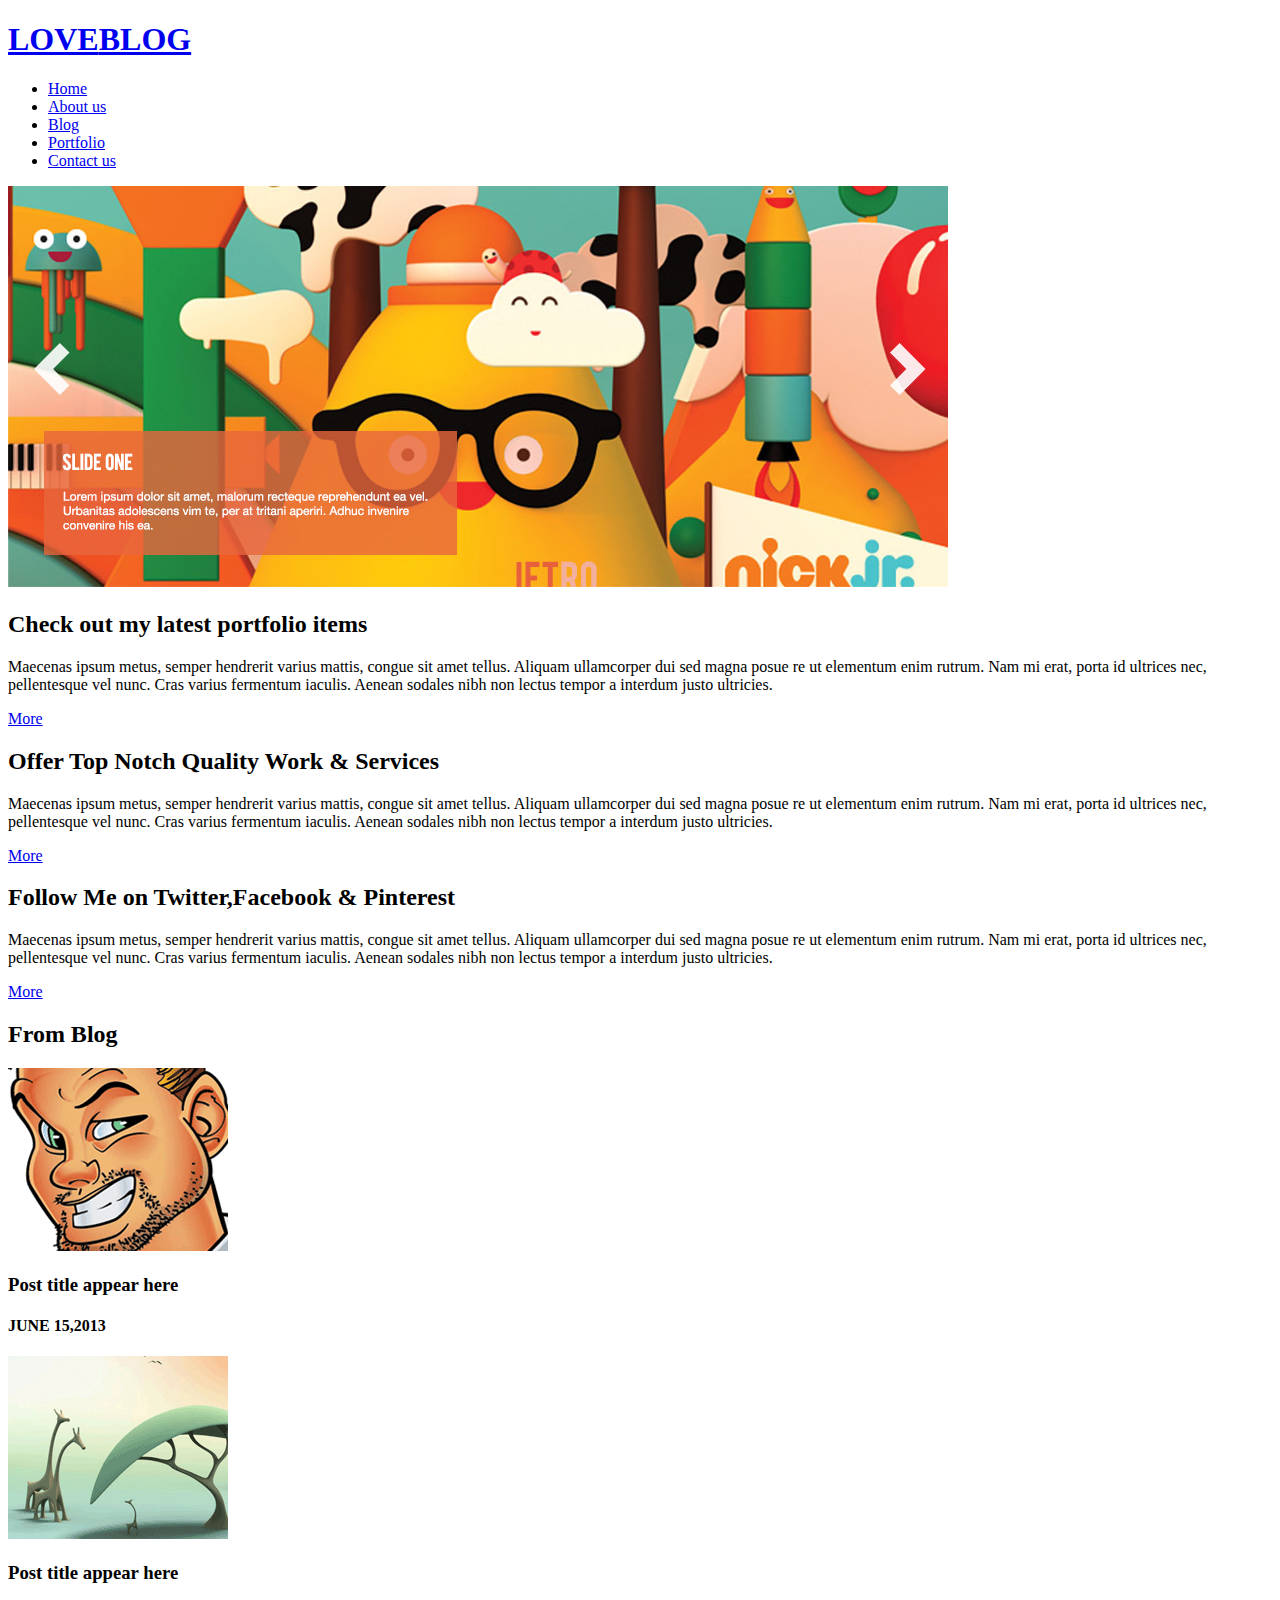
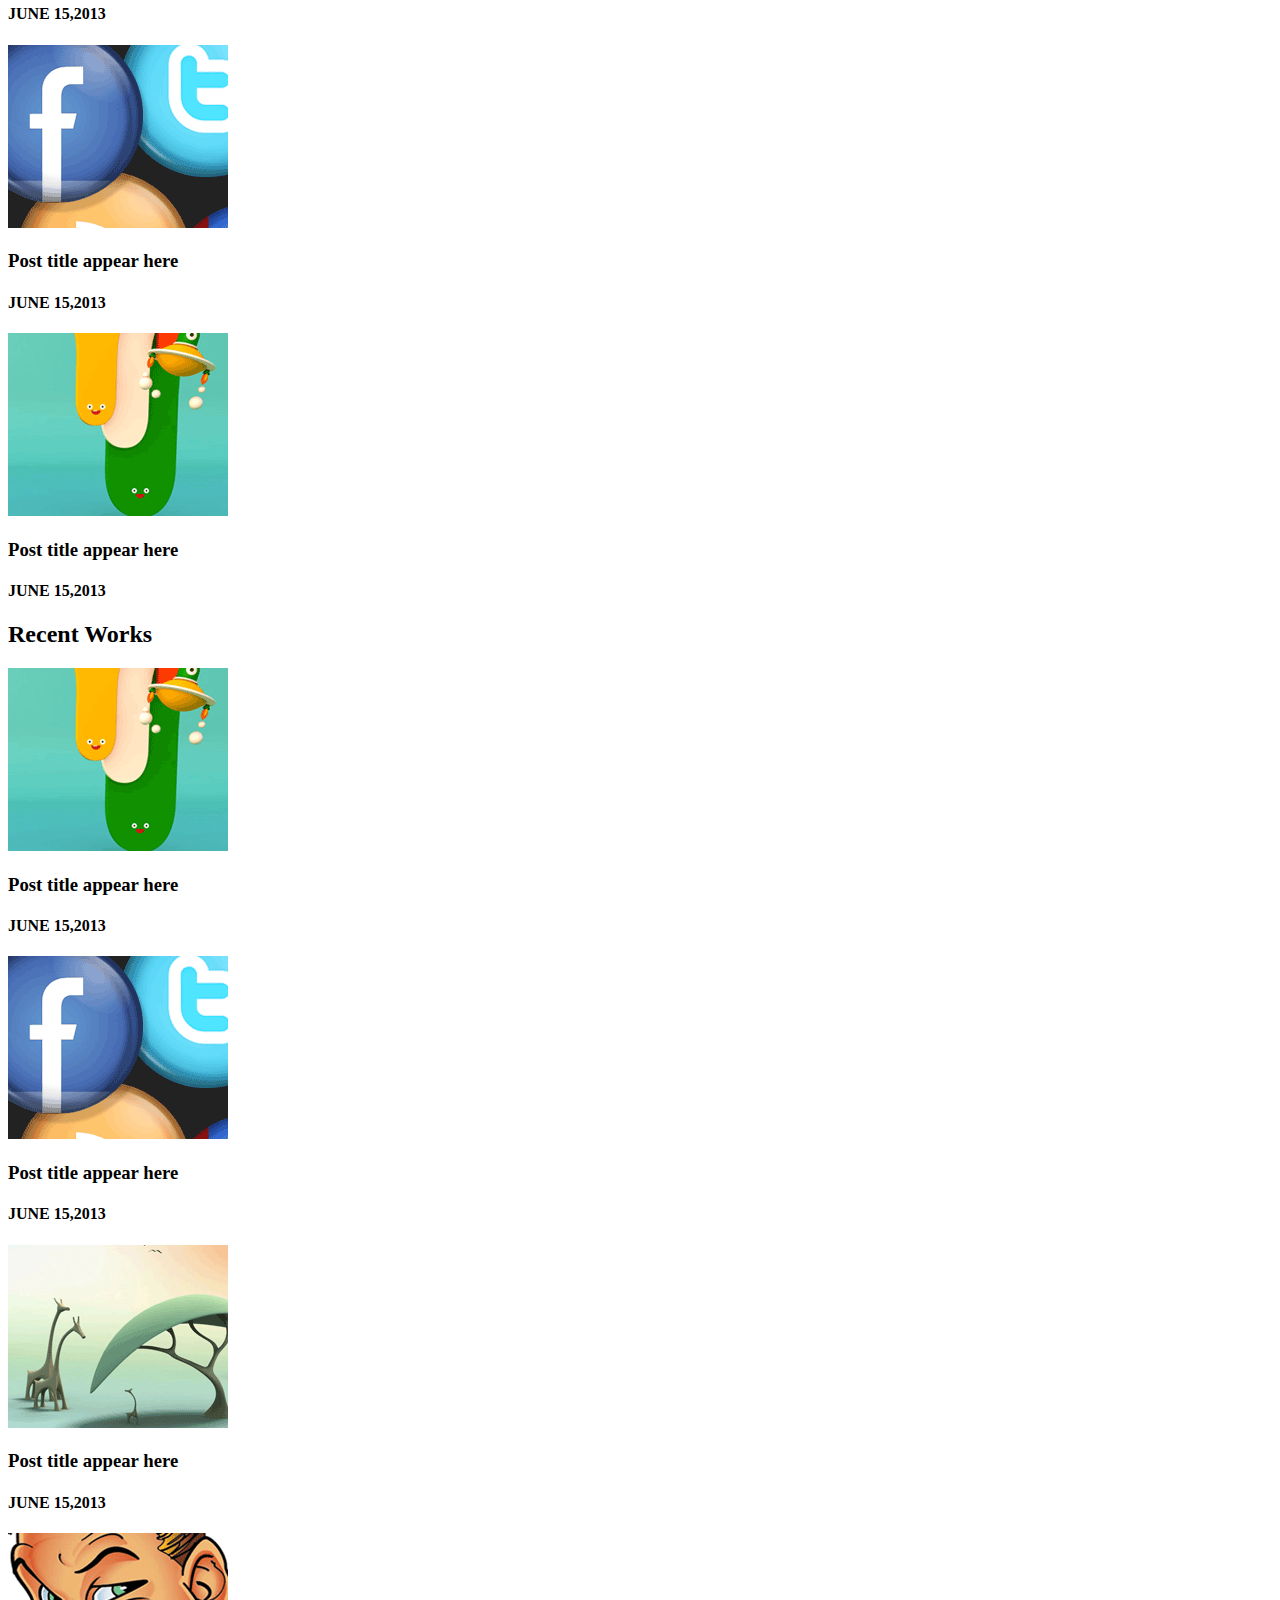
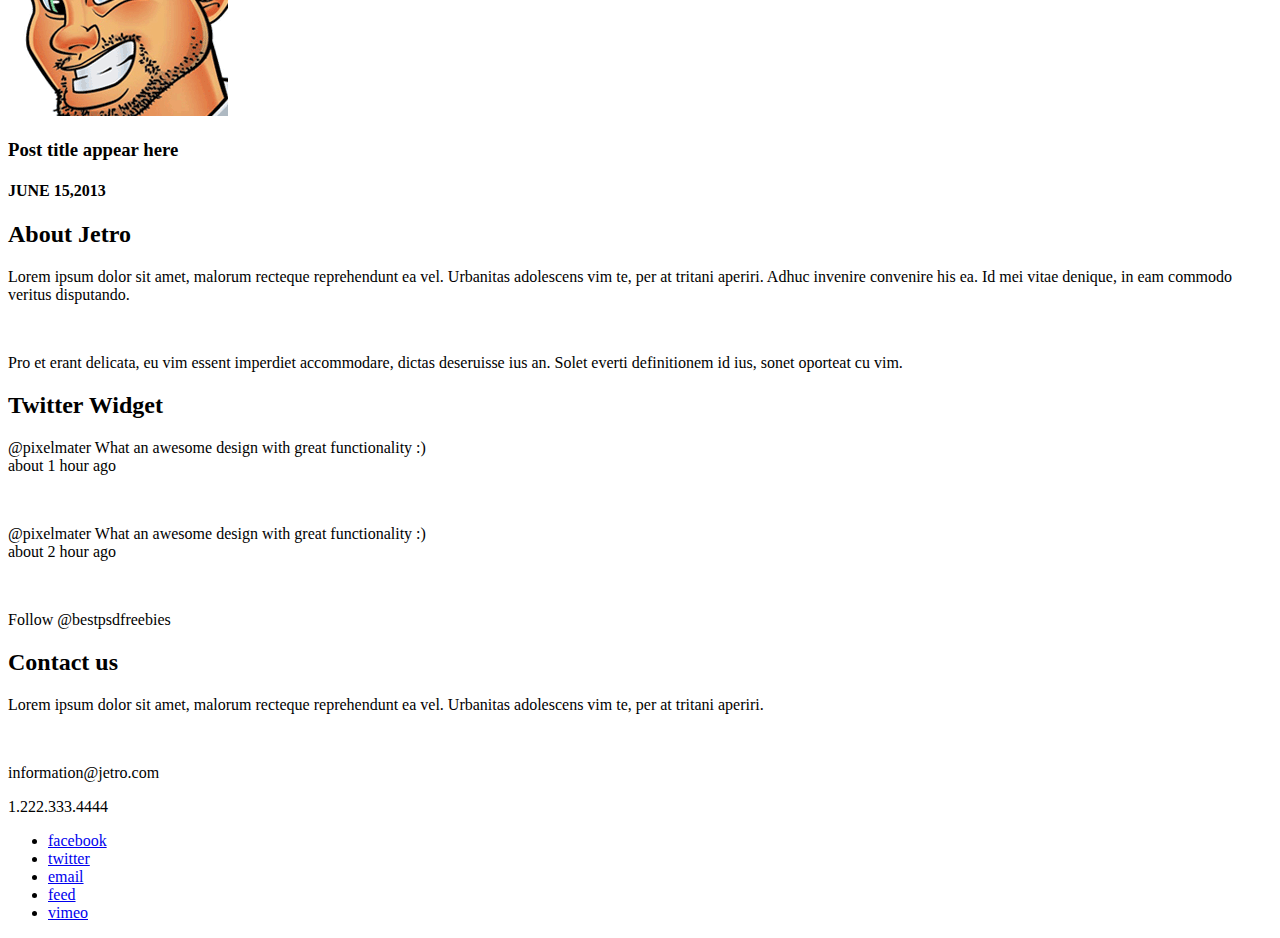
==== index.html @ 11b6a78b "archivos iniciales" ====
<!DOCTYPE html>
<html lang="en">
<head>
	<title>Welcome to my site</title>
	<meta http-equiv="Content-Type" content="text/html; charset=utf-8" />
	<meta name="viewport" content="width=device-width, initial-scale=1.0">
	
	<link href="css/style.css" rel="stylesheet" media="screen">
    <link href='http://fonts.googleapis.com/css?family=Open+Sans+Condensed:300|Playfair+Display:400italic' rel='stylesheet' type='text/css' />
</head>

<body>	
		<header class="header_area">
			<div class="fix header">
				<div class="logo fix floatleft">
					<a href="#"><h1>LOVE<span>BLOG</span></h1></a>
				</div>
				<div class="mainmenu floatright">
					<ul id="nav">
						<li><a href="index.html" class="active">Home</a></li>
						<li><a href="single.html">About us</a></li>
						<li><a href="blog.html">Blog</a></li>
						<li><a href="portfolio.html">Portfolio</a></li>
						<li><a href="contact.html">Contact us</a></li>
					</ul>
				</div>
			</div>
		</header>
		<header class="header_bottom_area"></header>
		<div class="main_content_area fix">
		<div class="fix content_area structure">
			<div class="fix slider_area">
                <div id="ei-slider" class="ei-slider">
                    <div class="ei-slider-large">
						<img src="images/slider.jpg" alt="image06"/>
                    </div>
                </div>
			
			
			
			</div>
			<div class="fix service_area">
				<div class="fix single_service_container">
					<div class="fix single_service portfolio floatleft">
						<h2>Check out my latest portfolio items</h2>
						<p>Maecenas ipsum metus, semper hendrerit varius mattis, congue sit amet tellus. Aliquam ullamcorper dui sed magna posue re ut elementum enim rutrum. Nam mi erat, porta id ultrices nec, pellentesque vel nunc. Cras varius fermentum iaculis. Aenean sodales nibh non lectus tempor a interdum justo ultricies.</p>
						<a href="#">More</a>
					</div>
					<div class="fix single_service offer floatleft">
						<h2>Offer Top Notch Quality Work & Services</h2>
						<p>Maecenas ipsum metus, semper hendrerit varius mattis, congue sit amet tellus. Aliquam ullamcorper dui sed magna posue re ut elementum enim rutrum. Nam mi erat, porta id ultrices nec, pellentesque vel nunc. Cras varius fermentum iaculis. Aenean sodales nibh non lectus tempor a interdum justo ultricies.</p>
						<a href="#">More</a>
					</div>
					<div class="fix single_service follow floatleft">
						<h2>Follow  Me  on  Twitter,Facebook  &  Pinterest</h2>
						<p>Maecenas ipsum metus, semper hendrerit varius mattis, congue sit amet tellus. Aliquam ullamcorper dui sed magna posue re ut elementum enim rutrum. Nam mi erat, porta id ultrices nec, pellentesque vel nunc. Cras varius fermentum iaculis. Aenean sodales nibh non lectus tempor a interdum justo ultricies.</p>
						<a href="#">More</a>
					</div>
				</div>
			</div>
			<div class="fix from_blog">
				<h2><span>From Blog</span></h2>
				<div class="fix single_blogpost_container">
					<div class="fix single_blog_post floatleft">
						<img src="images/recent1.png" alt=""/>
						<div class="blog_post_meta">
							<h3>Post title appear here</h3>
							<h4>JUNE 15,2013</h4>
						</div>
					</div>
					<div class="fix single_blog_post floatleft">
						<img src="images/recent2.png" alt=""/>
						<div class="blog_post_meta">
							<h3>Post title appear here</h3>
							<h4>JUNE 15,2013</h4>
						</div>
					</div>
					<div class="fix single_blog_post floatleft">
						<img src="images/recent3.png" alt=""/>
						<div class="blog_post_meta">
							<h3>Post title appear here</h3>
							<h4>JUNE 15,2013</h4>
						</div>
					</div>
					<div class="fix single_blog_post floatleft">
						<img src="images/recent4.png" alt=""/>
						<div class="blog_post_meta">
							<h3>Post title appear here</h3>
							<h4>JUNE 15,2013</h4>
						</div>
					</div>
				</div>
			</div>
			<div class="fix from_works">
				<h2><span>Recent Works</span></h2>
				<div class="fix single_work_container">
					<div class="fix single_work floatleft">
						<img src="images/recent4.png" alt=""/>
						<div class="blog_post_meta">
							<h3>Post title appear here</h3>
							<h4>JUNE 15,2013</h4>
						</div>
					</div>
					<div class="fix single_work floatleft">
						<img src="images/recent3.png" alt=""/>
						<div class="blog_post_meta">
							<h3>Post title appear here</h3>
							<h4>JUNE 15,2013</h4>
						</div>
					</div>
					<div class="fix single_work floatleft">
						<img src="images/recent2.png" alt=""/>
						<div class="blog_post_meta">
							<h3>Post title appear here</h3>
							<h4>JUNE 15,2013</h4>
						</div>
					</div>
					<div class="fix single_work floatleft">
						<img src="images/recent1.png" alt=""/>
						<div class="blog_post_meta">
							<h3>Post title appear here</h3>
							<h4>JUNE 15,2013</h4>
						</div>
					</div>
				</div>
			</div>
		</div>
		</div>
		<div class="fix footer_area">
			<div class="fix footer">
				<div class="fix single_footer_container">
					<div class="fix single_footer floatleft">
						<h2>About Jetro</h2>
						<p>Lorem ipsum dolor sit amet, malorum recteque reprehendunt ea vel. Urbanitas adolescens vim te, per at tritani aperiri. Adhuc invenire convenire his ea. Id mei vitae denique, in eam commodo veritus disputando. </p>
						<br/>
						<p>Pro et erant delicata, eu vim essent imperdiet accommodare, dictas deseruisse ius an. Solet everti definitionem id ius, sonet oporteat cu vim.</p>
					</div>
					<div class="fix single_footer floatleft">
						<h2>Twitter Widget</h2>
						<p>@pixelmater What an awesome design with great functionality :)<br/>about 1 hour ago</p><br/>
						<p>@pixelmater What an awesome design with great functionality :)<br/>about 2 hour ago</p><br/>
						<p>Follow @bestpsdfreebies</p>
					</div>
					<div class="fix single_footer floatleft">
						<h2>Contact us</h2>
						<p>Lorem ipsum dolor sit amet, malorum recteque reprehendunt ea vel. Urbanitas adolescens vim te, per at tritani aperiri.</p>
						<br/>
						<p>information@jetro.com</p>
						<p>1.222.333.4444</p>
						<div class="fix social_area">
							<ul>
								<li><a href="#" class="facebook">facebook</a></li>
								<li><a href="#" class="twitter">twitter</a></li>
								<li><a href="#" class="email">email</a></li>
								<li><a href="#" class="feed">feed</a></li>
								<li><a href="#" class="vimeo">vimeo</a></li>
							</ul>
						</div>
					</div>
				</div>
			</div>
		</div>
	
		<script src="js/jquery-min.js"></script>						
</body>
</html>
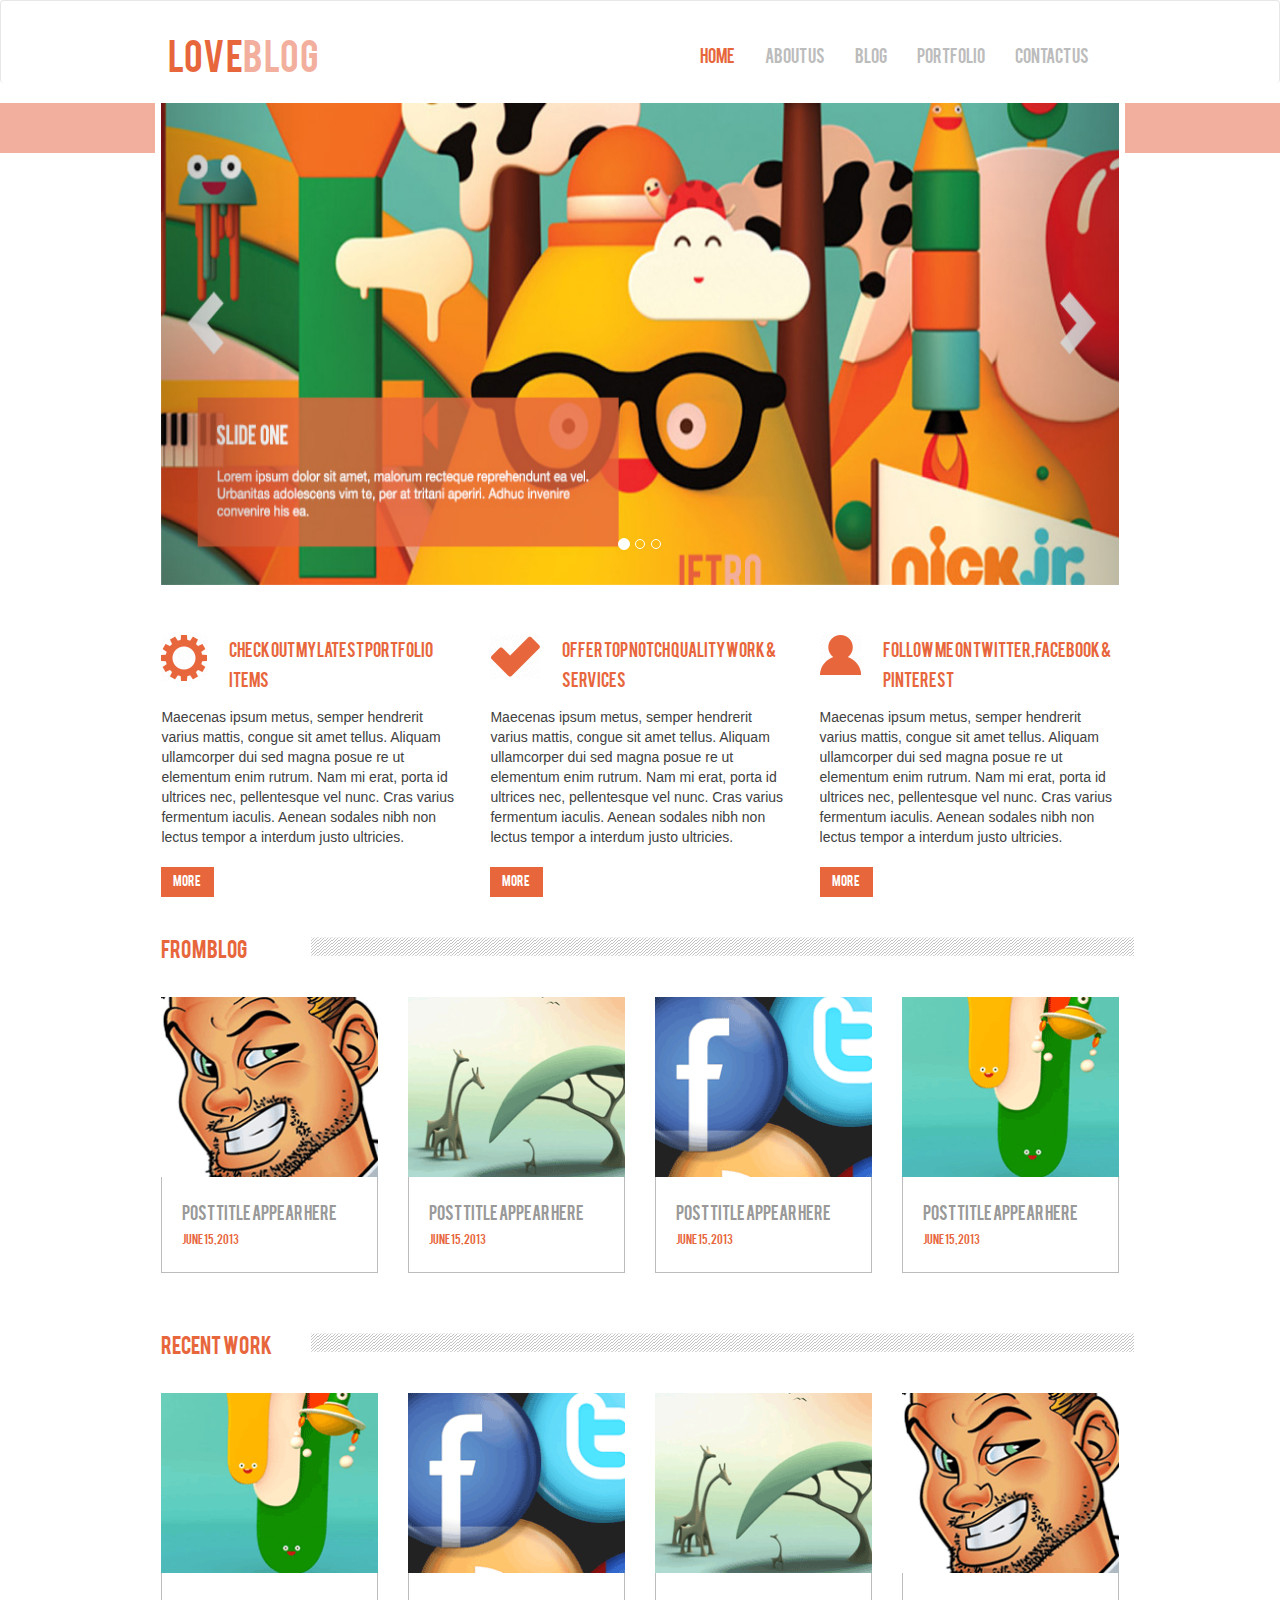
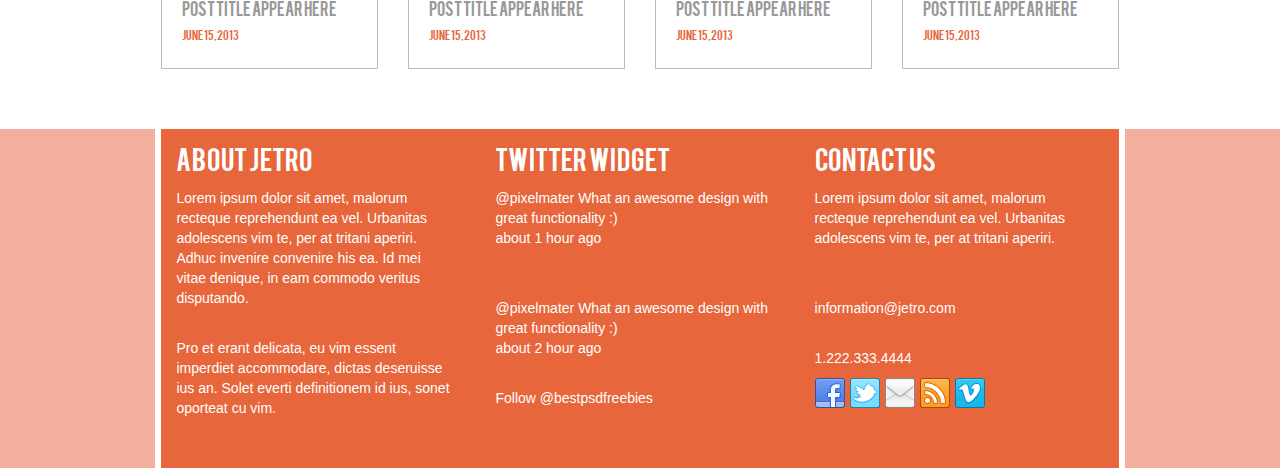
==== commit 5292a6a8: "home finish" ====
--- a/index.html
+++ b/index.html
@@ -4,163 +4,290 @@
 	<title>Welcome to my site</title>
 	<meta http-equiv="Content-Type" content="text/html; charset=utf-8" />
 	<meta name="viewport" content="width=device-width, initial-scale=1.0">
-	
-	<link href="css/style.css" rel="stylesheet" media="screen">
-    <link href='http://fonts.googleapis.com/css?family=Open+Sans+Condensed:300|Playfair+Display:400italic' rel='stylesheet' type='text/css' />
+	<link rel="stylesheet" href="css/bootstrap.min.css">
+	<link rel="stylesheet" href="https://maxcdn.bootstrapcdn.com/bootstrap/3.3.6/css/bootstrap.min.css" integrity="sha384-1q8mTJOASx8j1Au+a5WDVnPi2lkFfwwEAa8hDDdjZlpLegxhjVME1fgjWPGmkzs7" crossorigin="anonymous">	
+	<link href="css/main.css" rel="stylesheet" media="screen">
+	<link href='http://fonts.googleapis.com/css?family=Open+Sans+Condensed:300|Playfair+Display:400italic' rel='stylesheet' type='text/css' />
+
 </head>
 
 <body>	
-		<header class="header_area">
-			<div class="fix header">
-				<div class="logo fix floatleft">
-					<a href="#"><h1>LOVE<span>BLOG</span></h1></a>
-				</div>
-				<div class="mainmenu floatright">
-					<ul id="nav">
-						<li><a href="index.html" class="active">Home</a></li>
-						<li><a href="single.html">About us</a></li>
-						<li><a href="blog.html">Blog</a></li>
-						<li><a href="portfolio.html">Portfolio</a></li>
-						<li><a href="contact.html">Contact us</a></li>
+	<header>
+		<nav class="navbar navbar-default" role="navigation">
+			<!-- El logotipo y el icono que despliega el menú se agrupan para mostrarlos mejor en los dispositivos móviles -->
+			<div class="container">
+				<div class="navbar-header">
+
+					<button type="button" class="navbar-toggle" data-toggle="collapse" data-target=".navbar-ex1-collapse">
+						<span class="sr-only">Desplegar navegación</span>
+						<span class="icon-bar"></span>
+						<span class="icon-bar"></span>
+						<span class="icon-bar"></span>
+					</button>
+					<div>	
+						<a class="navbar-brand" href="index.html">LOVE<span>BLOG</span></a>
+					</div>
+				</div>
+				<!-- Agrupar los enlaces de navegación, los formularios y cualquier otro elemento que se pueda ocultar al minimizar la barra -->
+				<div class="collapse navbar-collapse navbar-ex1-collapse">
+					<ul class="nav navbar-nav navbar-right">
+						<li class="active"><a href="index.html">Home</a></li>
+						<li class="dropdown"><a href="aboutus.html">About us</a></li>
+						<li class="dropdown"><a href="blog.html">Blog</a></li>
+						<li class="dropdown"><a href="portafolio.html">Portfolio</a></li>
+						<li class="dropdown"><a href="contactus.html">Contact us</a></li>
 					</ul>
 				</div>
 			</div>
-		</header>
-		<header class="header_bottom_area"></header>
-		<div class="main_content_area fix">
-		<div class="fix content_area structure">
-			<div class="fix slider_area">
-                <div id="ei-slider" class="ei-slider">
-                    <div class="ei-slider-large">
-						<img src="images/slider.jpg" alt="image06"/>
-                    </div>
-                </div>
-			
-			
-			
-			</div>
-			<div class="fix service_area">
-				<div class="fix single_service_container">
-					<div class="fix single_service portfolio floatleft">
-						<h2>Check out my latest portfolio items</h2>
-						<p>Maecenas ipsum metus, semper hendrerit varius mattis, congue sit amet tellus. Aliquam ullamcorper dui sed magna posue re ut elementum enim rutrum. Nam mi erat, porta id ultrices nec, pellentesque vel nunc. Cras varius fermentum iaculis. Aenean sodales nibh non lectus tempor a interdum justo ultricies.</p>
-						<a href="#">More</a>
-					</div>
-					<div class="fix single_service offer floatleft">
-						<h2>Offer Top Notch Quality Work & Services</h2>
-						<p>Maecenas ipsum metus, semper hendrerit varius mattis, congue sit amet tellus. Aliquam ullamcorper dui sed magna posue re ut elementum enim rutrum. Nam mi erat, porta id ultrices nec, pellentesque vel nunc. Cras varius fermentum iaculis. Aenean sodales nibh non lectus tempor a interdum justo ultricies.</p>
-						<a href="#">More</a>
-					</div>
-					<div class="fix single_service follow floatleft">
-						<h2>Follow  Me  on  Twitter,Facebook  &  Pinterest</h2>
-						<p>Maecenas ipsum metus, semper hendrerit varius mattis, congue sit amet tellus. Aliquam ullamcorper dui sed magna posue re ut elementum enim rutrum. Nam mi erat, porta id ultrices nec, pellentesque vel nunc. Cras varius fermentum iaculis. Aenean sodales nibh non lectus tempor a interdum justo ultricies.</p>
-						<a href="#">More</a>
-					</div>
-				</div>
-			</div>
-			<div class="fix from_blog">
-				<h2><span>From Blog</span></h2>
-				<div class="fix single_blogpost_container">
-					<div class="fix single_blog_post floatleft">
-						<img src="images/recent1.png" alt=""/>
-						<div class="blog_post_meta">
-							<h3>Post title appear here</h3>
-							<h4>JUNE 15,2013</h4>
-						</div>
-					</div>
-					<div class="fix single_blog_post floatleft">
-						<img src="images/recent2.png" alt=""/>
-						<div class="blog_post_meta">
-							<h3>Post title appear here</h3>
-							<h4>JUNE 15,2013</h4>
-						</div>
-					</div>
-					<div class="fix single_blog_post floatleft">
-						<img src="images/recent3.png" alt=""/>
-						<div class="blog_post_meta">
-							<h3>Post title appear here</h3>
-							<h4>JUNE 15,2013</h4>
-						</div>
-					</div>
-					<div class="fix single_blog_post floatleft">
-						<img src="images/recent4.png" alt=""/>
-						<div class="blog_post_meta">
-							<h3>Post title appear here</h3>
-							<h4>JUNE 15,2013</h4>
-						</div>
-					</div>
-				</div>
-			</div>
-			<div class="fix from_works">
-				<h2><span>Recent Works</span></h2>
-				<div class="fix single_work_container">
-					<div class="fix single_work floatleft">
-						<img src="images/recent4.png" alt=""/>
-						<div class="blog_post_meta">
-							<h3>Post title appear here</h3>
-							<h4>JUNE 15,2013</h4>
-						</div>
-					</div>
-					<div class="fix single_work floatleft">
-						<img src="images/recent3.png" alt=""/>
-						<div class="blog_post_meta">
-							<h3>Post title appear here</h3>
-							<h4>JUNE 15,2013</h4>
-						</div>
-					</div>
-					<div class="fix single_work floatleft">
-						<img src="images/recent2.png" alt=""/>
-						<div class="blog_post_meta">
-							<h3>Post title appear here</h3>
-							<h4>JUNE 15,2013</h4>
-						</div>
-					</div>
-					<div class="fix single_work floatleft">
-						<img src="images/recent1.png" alt=""/>
-						<div class="blog_post_meta">
-							<h3>Post title appear here</h3>
-							<h4>JUNE 15,2013</h4>
-						</div>
-					</div>
-				</div>
+		</nav>
+	</header>
+	<section class="box-orangelight">	
+	</section>	
+	<section class="encima">	
+		<div class="container">
+			<div id="myCarousel" class="carousel slide" data-ride="carousel">
+				<!-- Indicators -->
+				<ol class="carousel-indicators hidden-xs">
+					<li data-target="#myCarousel" data-slide-to="0" class="active"></li>
+					<li data-target="#myCarousel" data-slide-to="1"></li>
+					<li data-target="#myCarousel" data-slide-to="2"></li>
+				</ol>
+
+				<!-- Wrapper for slides -->
+				<div class="carousel-inner" role="listbox hidden-xs">
+					<div class="item active ">
+						<img class="img-responsive" src="images/slider.jpg" alt=""/>
+						<div class="carousel-caption hidden-xs">
+						</div>
+					</div>
+					<div class="item">
+						<img src="images/large/1.jpg" alt=""/>
+						<div class="carousel-caption hidden-xs">
+						</div>
+					</div>
+					<div class="item ">
+						<img src="images/large/2.jpg" alt=""/>
+						<div class="carousel-caption hidden-xs">
+						</div>
+					</div>
+					<div class="item ">
+						<img src="images/large/3.jpg" alt=""/>
+						<div class="carousel-caption hidden-xs">
+						</div>
+					</div>
+					<div class="item ">
+						<img src="images/large/4.jpg" alt=""/>
+						<div class="carousel-caption hidden-xs">
+						</div>
+					</div>
+					<div class="item ">
+						<img src="images/large/5.jpg" alt=""/>
+						<div class="carousel-caption hidden-xs">
+						</div>
+					</div>
+					<div class="item ">
+						<img src="images/large/6.jpg" alt=""/>
+						<div class="carousel-caption hidden-xs">
+						</div>
+					</div>
+					<div class="item ">
+						<img src="images/large/7.jpg" alt=""/>
+						<div class="carousel-caption hidden-xs">
+						</div>
+					</div>
+				</div>
+				<!-- Left and right controls -->
+				<a class="hidden-xs left carousel-control" href="#myCarousel" role="button" data-slide="prev">
+					<span class="glyphicon glyphicon-chevron-left" aria-hidden="true"></span>
+					<span class="sr-only">Previous</span>
+				</a>
+				<a class="hidden-xs right carousel-control" href="#myCarousel" role="button" data-slide="next">
+					<span class="glyphicon glyphicon-chevron-right" aria-hidden="true"></span>
+					<span class="sr-only">Next</span>
+				</a>
 			</div>
 		</div>
+	</section>
+	<section id="services">	
+		<div class="container">
+			<div class="row">
+				<div class="col-md-4">
+					<div class="media">
+						<div class="media-left">
+							<a href="#">
+								<img class="media-object" src="images/portfolio.png" alt="tools">
+							</a>
+						</div>
+						<div class="media-body">
+							<h5>Check out my latest portfolio items</h5>
+						</div>
+					</div>
+					<p>Maecenas ipsum metus, semper hendrerit varius mattis, congue sit amet tellus. Aliquam ullamcorper dui sed magna posue re ut elementum enim rutrum. Nam mi erat, porta id ultrices nec, pellentesque vel nunc. Cras varius fermentum iaculis. Aenean sodales nibh non lectus tempor a interdum justo ultricies.</p>
+					<a class="btn-more" href="#">More</a>	
+				</div>
+				<div class="col-md-4">
+					<div class="media">
+						<div class="media-left">
+							<a href="#">
+								<img class="media-object" src="images/offer.png" alt="offer">
+							</a>
+						</div>
+						<div class="media-body">
+							<h5>Offer Top Notch Quality Work & Services</h5>
+						</div>
+					</div>
+					<p>Maecenas ipsum metus, semper hendrerit varius mattis, congue sit amet tellus. Aliquam ullamcorper dui sed magna posue re ut elementum enim rutrum. Nam mi erat, porta id ultrices nec, pellentesque vel nunc. Cras varius fermentum iaculis. Aenean sodales nibh non lectus tempor a interdum justo ultricies.</p>
+					<a class="btn-more" href="#">More</a>
+				</div>
+				<div class="col-md-4">
+					<div class="media">
+						<div class="media-left">
+							<a href="#">
+								<img class="media-object" src="images/follow.png" alt="follow">
+							</a>
+						</div>
+						<div class="media-body">
+							<h5>Follow Me on Twitter,Facebook & Pinterest</h5>
+						</div>
+					</div>
+					<p>Maecenas ipsum metus, semper hendrerit varius mattis, congue sit amet tellus. Aliquam ullamcorper dui sed magna posue re ut elementum enim rutrum. Nam mi erat, porta id ultrices nec, pellentesque vel nunc. Cras varius fermentum iaculis. Aenean sodales nibh non lectus tempor a interdum justo ultricies.</p>
+					<a class="btn-more" href="#">More</a>	
+				</div>
+			</div>	
 		</div>
-		<div class="fix footer_area">
-			<div class="fix footer">
-				<div class="fix single_footer_container">
-					<div class="fix single_footer floatleft">
-						<h2>About Jetro</h2>
-						<p>Lorem ipsum dolor sit amet, malorum recteque reprehendunt ea vel. Urbanitas adolescens vim te, per at tritani aperiri. Adhuc invenire convenire his ea. Id mei vitae denique, in eam commodo veritus disputando. </p>
-						<br/>
-						<p>Pro et erant delicata, eu vim essent imperdiet accommodare, dictas deseruisse ius an. Solet everti definitionem id ius, sonet oporteat cu vim.</p>
-					</div>
-					<div class="fix single_footer floatleft">
-						<h2>Twitter Widget</h2>
-						<p>@pixelmater What an awesome design with great functionality :)<br/>about 1 hour ago</p><br/>
-						<p>@pixelmater What an awesome design with great functionality :)<br/>about 2 hour ago</p><br/>
-						<p>Follow @bestpsdfreebies</p>
-					</div>
-					<div class="fix single_footer floatleft">
-						<h2>Contact us</h2>
-						<p>Lorem ipsum dolor sit amet, malorum recteque reprehendunt ea vel. Urbanitas adolescens vim te, per at tritani aperiri.</p>
-						<br/>
-						<p>information@jetro.com</p>
-						<p>1.222.333.4444</p>
-						<div class="fix social_area">
-							<ul>
-								<li><a href="#" class="facebook">facebook</a></li>
-								<li><a href="#" class="twitter">twitter</a></li>
-								<li><a href="#" class="email">email</a></li>
-								<li><a href="#" class="feed">feed</a></li>
-								<li><a href="#" class="vimeo">vimeo</a></li>
-							</ul>
-						</div>
-					</div>
+	</section>
+	<section id="pictures">
+		<div class="container">
+			<div class="row pdtb-40-20">
+				<div class="col-md-2 ">
+					<h4>FROMBLOG</h4>
+				</div>
+				<div class="col-md-10 bg-rayas">
+				</div>
+			</div>
+			<div class="row">
+				<div class="col-md-3">
+					<div class="thumbnail pd-0">
+						<img src="images/recent1.png" alt="">
+						<div class="caption">
+							<h5>Post title appear here</h5>					
+							<h6>JUNE 15,2013</h6>
+						</div>
+					</div>
+				</div>
+				<div class="col-md-3">
+					<div class="thumbnail pd-0">
+						<img src="images/recent2.png" alt="">
+						<div class="caption">
+							<h5>Post title appear here</h5>					
+							<h6>JUNE 15,2013</h6>
+						</div>
+					</div>
+				</div>			
+				<div class="col-md-3">
+					<div class="thumbnail pd-0">
+						<img src="images/recent3.png" alt="">
+						<div class="caption">
+							<h5>Post title appear here</h5>					
+							<h6>JUNE 15,2013</h6>
+						</div>
+					</div>
+				</div>
+				<div class="col-md-3">
+					<div class="thumbnail pd-0">
+						<img src="images/recent4.png" alt="">
+						<div class="caption">
+							<h5>Post title appear here</h5>					
+							<h6>JUNE 15,2013</h6>
+						</div>
+					</div>
+				</div>
+			</div>		
+			<div class="row pdtb-40-20">
+				<div class="col-md-2 ">
+					<h4>RECENT WORK</h4>
+				</div>
+				<div class="col-md-10 bg-rayas">
+				</div>
+			</div>
+			<div class="row pdb-40">
+				<div class="col-md-3">
+					<div class="thumbnail pd-0">
+						<img src="images/recent4.png" alt="">
+						<div class="caption">
+							<h5>Post title appear here</h5>					
+							<h6>JUNE 15,2013</h6>
+						</div>
+					</div>
+				</div>
+				<div class="col-md-3">
+					<div class="thumbnail pd-0">
+						<img src="images/recent3.png" alt="">
+						<div class="caption">
+							<h5>Post title appear here</h5>					
+							<h6>JUNE 15,2013</h6>
+						</div>
+					</div>
+				</div>			
+				<div class="col-md-3">
+					<div class="thumbnail pd-0">
+						<img src="images/recent2.png" alt="">
+						<div class="caption">
+							<h5>Post title appear here</h5>					
+							<h6>JUNE 15,2013</h6>
+						</div>
+					</div>
+				</div>
+				<div class="col-md-3">
+					<div class="thumbnail pd-0">
+						<img src="images/recent1.png" alt="">
+						<div class="caption">
+							<h5>Post title appear here</h5>					
+							<h6>JUNE 15,2013</h6>
+						</div>
+					</div>
+				</div>
+			</div>				
+		</div>			
+	</section>
+	<footer class="box-orangelight">
+		<div class="container">
+			<div class="row pdb-40 bg-orange">
+				<div class="col-md-4">
+				<h3>About Jetro</h3>	
+				<p>Lorem ipsum dolor sit amet, malorum recteque reprehendunt ea vel. Urbanitas adolescens vim te, per at tritani aperiri. Adhuc invenire convenire his ea. Id mei vitae denique, in eam commodo veritus disputando. </p>
+				<br>	
+				<p>Pro et erant delicata, eu vim essent imperdiet accommodare, dictas deseruisse ius an. Solet everti definitionem id ius, sonet oporteat cu vim.</p>			
+				</div>
+				<div class="col-md-4">
+				<h3>Twitter Widget</h3>
+				<p>@pixelmater What an awesome design with great functionality :)<br>about 1 hour ago</p>
+				<br><br>
+				<p>@pixelmater What an awesome design with great functionality :)<br>about 2 hour ago</p>
+				<br>	
+				<p>Follow @bestpsdfreebies</p>
+				</div>
+				<div class="col-md-4">
+				<h3>Contact us</h3>
+				<p>Lorem ipsum dolor sit amet, malorum recteque reprehendunt ea vel. Urbanitas adolescens vim te, per at tritani aperiri.</p>
+				<br><br>
+				<p>information@jetro.com</p>
+				<br>
+				<p>1.222.333.4444</p>
+				<div class="bg-social">
+					<ul class="list-inline list-unstyled">
+						<li><a href="#" class="facebook">&nbsp;</a></li>
+						<li><a href="#" class="twitter">&nbsp;</a></li>
+						<li><a href="#" class="email">&nbsp;</a></li>
+						<li><a href="#" class="feed">&nbsp;</a></li>
+						<li><a href="#" class="vimeo">&nbsp;</a></li>
+					</ul>
+				</div>
 				</div>
 			</div>
 		</div>
-	
-		<script src="js/jquery-min.js"></script>						
+	</footer>
+	<script src="./js/jquery.js"></script>
+	<script src="./js/bootstrap.min.js"></script>	
 </body>
 </html>
--- a/css/main.css
+++ b/css/main.css
@@ -0,0 +1,180 @@
+@font-face {
+  font-family: 'bebasregular';
+  src: url("../font/bebas___-webfont.eot");
+  src: url("../font/bebas___-webfont.eot?#iefix") format("embedded-opentype"), url("../font/bebas___-webfont.woff") format("woff"), url("../font/bebas___-webfont.ttf") format("truetype"), url("../font/bebas___-webfont.svg#bebasregular") format("svg");
+  font-weight: normal;
+  font-style: normal; }
+@font-face {
+  font-family: 'HelveticaNeue';
+  src: url("../font//HelveticaNeue.eot");
+  src: url("../font/HelveticaNeue.woff") format("woff"), url("../font/HelveticaNeue.ttf") format("truetype"); }
+body {
+  font-family: sans-serif,open-sans;
+  font-size: 14px;
+  line-height: 20px;
+  color: #414141; }
+
+.repeat {
+  color: #FFFFFF; }
+  .repeat .col-md-12 div {
+    padding: 11px 0; }
+    .repeat .col-md-12 div h3 {
+      margin: 0;
+      font-family: "bebasregular";
+      margin-left: 15px; }
+
+.bg-orange {
+  background: #E7663C; }
+
+.box-orangelight {
+  background-color: #F3AF9D;
+  height: 50px; }
+
+.container {
+  background-color: #FFFFFF;
+  padding: 0px 0.5%; }
+
+.encima .container {
+  position: relative;
+  top: -50px; }
+
+.pdr-0 {
+  padding-right: 0; }
+
+.pdb-40 {
+  padding-bottom: 40px; }
+
+.pd-0 {
+  padding: 0; }
+
+.pdtb-40-20 {
+  padding: 40px 0 20px; }
+
+h2 {
+  font-size: 32px; }
+
+h3 {
+  font-size: 26px; }
+
+h4 {
+  font-size: 20px; }
+
+h5 {
+  font-size: 16px; }
+
+h6 {
+  font-size: 11px; }
+
+header {
+  font-family: "bebasregular"; }
+  header .navbar-default {
+    background-color: transparent;
+    border-color: none;
+    border-bottom: 0; }
+    header .navbar-default .navbar-header {
+      margin-right: 0px;
+      margin-left: 7px; }
+      header .navbar-default .navbar-header .navbar-brand {
+        padding: 50px 15px 0; }
+      header .navbar-default .navbar-header .navbar-toggle {
+        margin-top: 20px; }
+      header .navbar-default .navbar-header a {
+        color: #E7663C;
+        font-size: 36px; }
+        header .navbar-default .navbar-header a span {
+          color: #F3AF9D; }
+    header .navbar-default .navbar-nav {
+      padding: 32px 15px 0; }
+      header .navbar-default .navbar-nav .active > a {
+        color: #E7663C;
+        background: transparent; }
+      header .navbar-default .navbar-nav li a {
+        font-size: 16px;
+        color: #BCBCBC; }
+
+footer.box-orangelight {
+  height: auto;
+  color: #FFFFFF; }
+  footer.box-orangelight .row {
+    margin: 0 0%; }
+    footer.box-orangelight .row .col-md-4 {
+      padding-right: 28px; }
+      footer.box-orangelight .row .col-md-4 h3 {
+        font-family: "bebasregular"; }
+      footer.box-orangelight .row .col-md-4 .bg-social {
+        background: url("../images/social.png") no-repeat;
+        height: 30px; }
+        footer.box-orangelight .row .col-md-4 .bg-social li a {
+          padding-right: 20px;
+          padding-left: 0; }
+
+.item img {
+  width: 100%; }
+
+.carousel-control .glyphicon-chevron-left, .carousel-control .glyphicon-chevron-right {
+  font-size: 67px;
+  margin-top: -57px; }
+.carousel-control .glyphicon-chevron-left {
+  margin-left: -56px; }
+.carousel-control .glyphicon-chevron-right {
+  margin-right: -22px; }
+
+.carousel-inner > .item > img {
+  height: 482px; }
+
+#services .media-body h5 {
+  color: #E8663C;
+  font-family: "bebasregular";
+  margin-left: 12px;
+  margin-top: 2px;
+  line-height: 30px; }
+#services .btn-more {
+  background: none repeat scroll 0 0 #E8663C;
+  color: #FFFFFF;
+  display: block;
+  font-family: "bebasregular";
+  font-size: 12px;
+  margin-top: 20px;
+  padding: 5px 12px;
+  width: 53px; }
+
+#pictures {
+  font-family: "bebasregular"; }
+  #pictures .row h4 {
+    color: #E7663C;
+    margin-top: 4px; }
+  #pictures .row .bg-rayas {
+    background: url("../images/heading-bg.png") repeat-x;
+    padding: 20px 0; }
+  #pictures .row .thumbnail {
+    padding: 0px;
+    border-radius: 0;
+    border: 0; }
+    #pictures .row .thumbnail .caption {
+      padding: 20px 0px 15px 20px;
+      border-right: 1px solid #BCBCBC;
+      border-bottom: 1px solid #BCBCBC;
+      border-left: 1px solid #BCBCBC; }
+      #pictures .row .thumbnail .caption h5 {
+        color: #999999; }
+      #pictures .row .thumbnail .caption h6 {
+        color: #E7663C; }
+
+@media (min-width: 1200px) {
+  .container {
+    width: 970px; } }
+@media (max-width: 790px) {
+  header .navbar-default .navbar-header .navbar-toggle {
+    margin-top: 29px; }
+
+  header .navbar-default .navbar-header .navbar-brand {
+    padding: 41px 15px 0; }
+
+  .navbar-default .navbar-collapse, .navbar-default .navbar-form {
+    margin-top: 30px; }
+
+  .container {
+    padding-right: 15px;
+    padding-left: 15px; } }
+
+/*# sourceMappingURL=main.css.map */
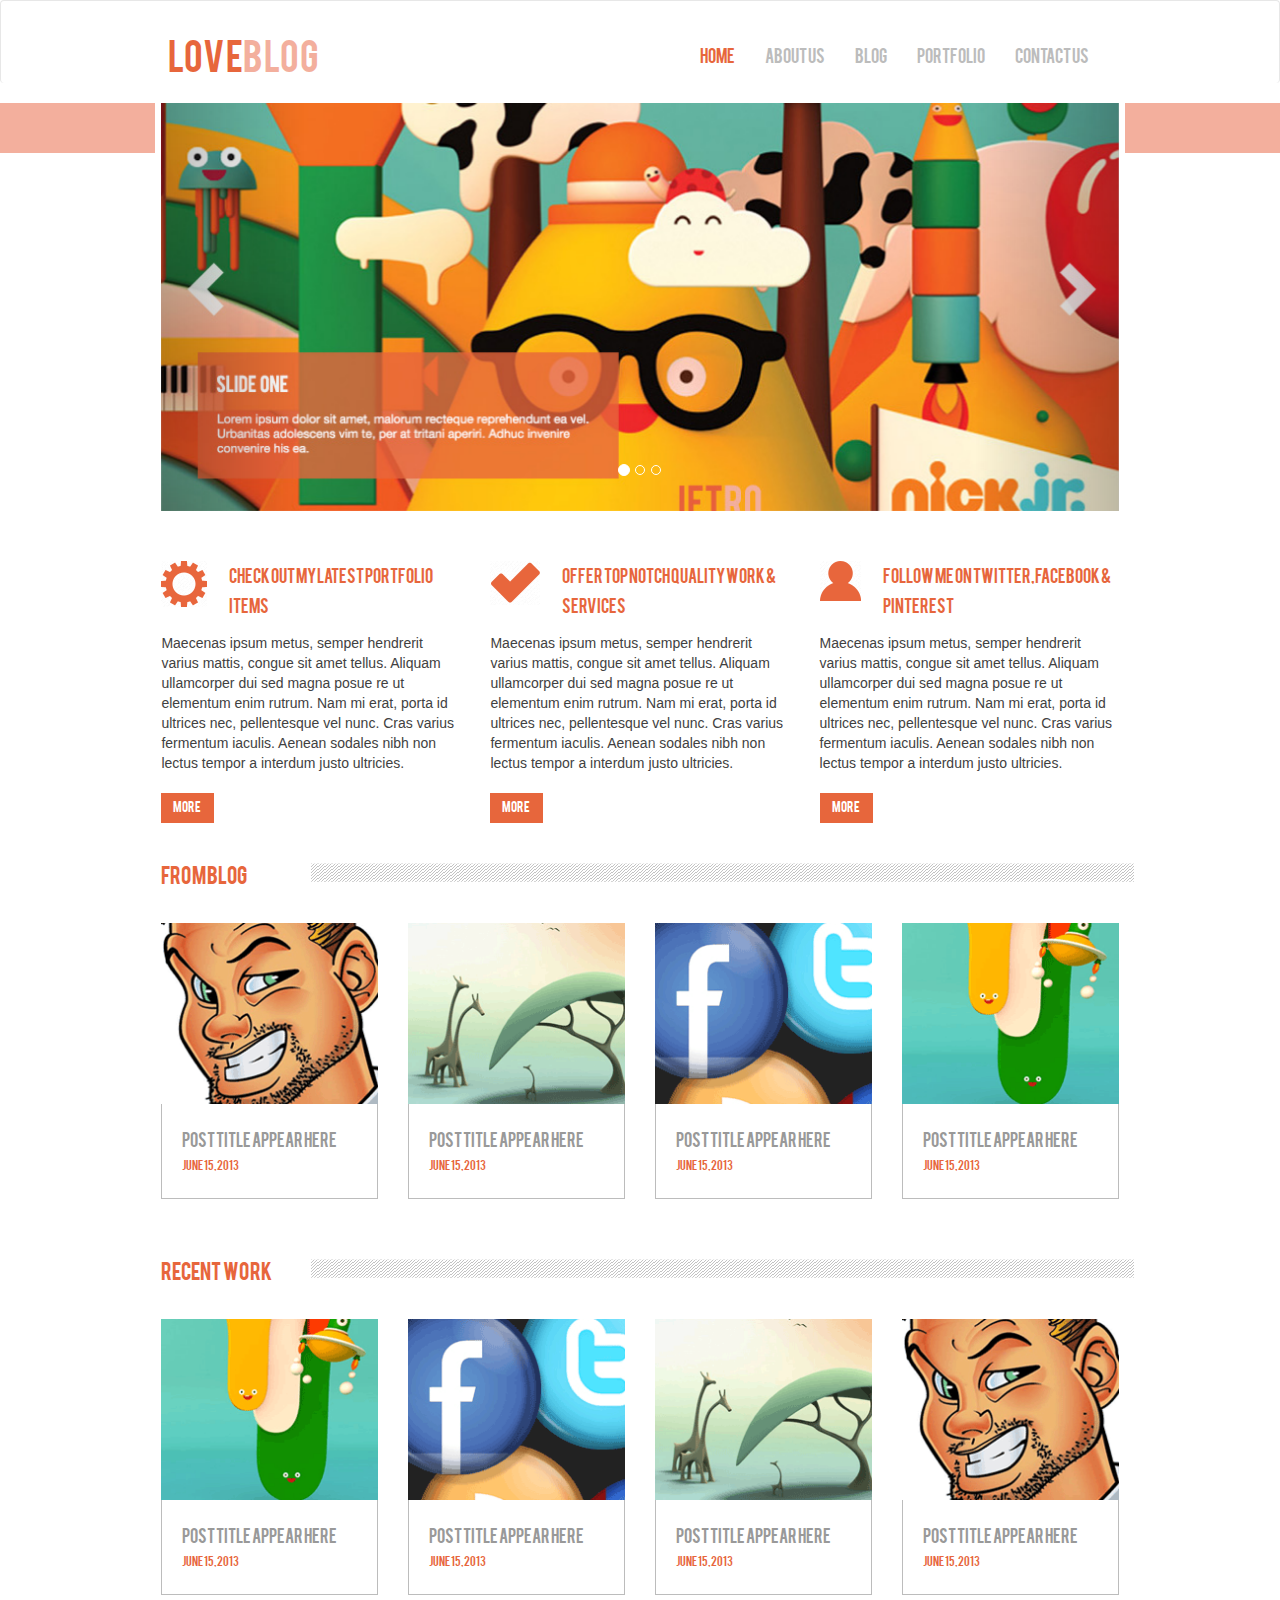
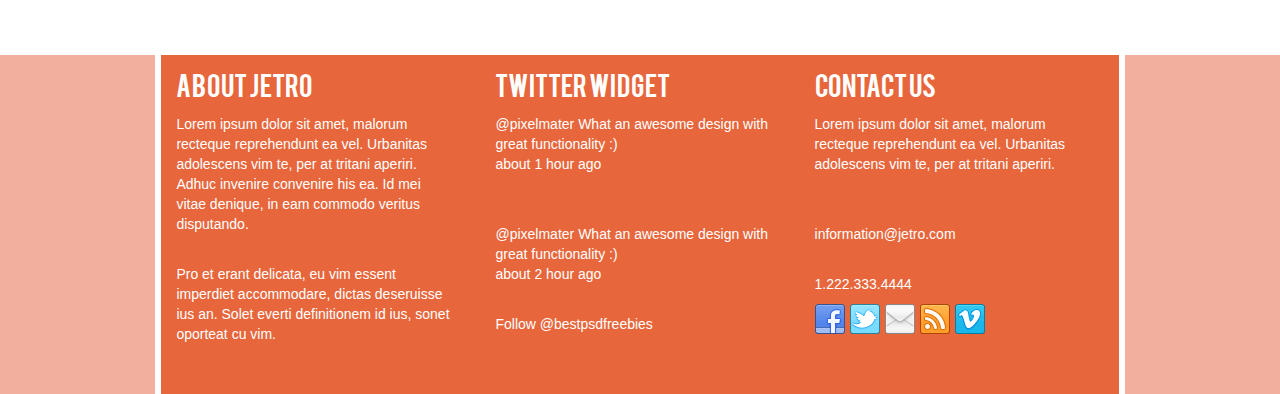
==== commit ef921b8f: "Work Finished" ====
--- a/index.html
+++ b/index.html
@@ -1,6 +1,7 @@
 <!DOCTYPE html>
 <html lang="en">
 <head>
+	<meta charset="UTF-8">
 	<title>Welcome to my site</title>
 	<meta http-equiv="Content-Type" content="text/html; charset=utf-8" />
 	<meta name="viewport" content="width=device-width, initial-scale=1.0">
@@ -10,7 +11,6 @@
 	<link href='http://fonts.googleapis.com/css?family=Open+Sans+Condensed:300|Playfair+Display:400italic' rel='stylesheet' type='text/css' />
 
 </head>
-
 <body>	
 	<header>
 		<nav class="navbar navbar-default" role="navigation">
@@ -31,11 +31,14 @@
 				<!-- Agrupar los enlaces de navegación, los formularios y cualquier otro elemento que se pueda ocultar al minimizar la barra -->
 				<div class="collapse navbar-collapse navbar-ex1-collapse">
 					<ul class="nav navbar-nav navbar-right">
-						<li class="active"><a href="index.html">Home</a></li>
-						<li class="dropdown"><a href="aboutus.html">About us</a></li>
-						<li class="dropdown"><a href="blog.html">Blog</a></li>
-						<li class="dropdown"><a href="portafolio.html">Portfolio</a></li>
-						<li class="dropdown"><a href="contactus.html">Contact us</a></li>
+						<li ><a class="active" href="index.html">Home</a></li>
+						<li ><a href="aboutus.html">About us</a></li>
+						<li ><a href="blog.html">Blog</a></li>
+						<li ><a href="portafolio
+
+
+						.html">Portfolio</a></li>
+						<li ><a href="contactus.html">Contact us</a></li>
 					</ul>
 				</div>
 			</div>
@@ -98,12 +101,8 @@
 				</div>
 				<!-- Left and right controls -->
 				<a class="hidden-xs left carousel-control" href="#myCarousel" role="button" data-slide="prev">
-					<span class="glyphicon glyphicon-chevron-left" aria-hidden="true"></span>
-					<span class="sr-only">Previous</span>
 				</a>
 				<a class="hidden-xs right carousel-control" href="#myCarousel" role="button" data-slide="next">
-					<span class="glyphicon glyphicon-chevron-right" aria-hidden="true"></span>
-					<span class="sr-only">Next</span>
 				</a>
 			</div>
 		</div>
@@ -166,7 +165,7 @@
 				</div>
 			</div>
 			<div class="row">
-				<div class="col-md-3">
+				<div class="col-md-3 col-xs-6">
 					<div class="thumbnail pd-0">
 						<img src="images/recent1.png" alt="">
 						<div class="caption">
@@ -175,7 +174,7 @@
 						</div>
 					</div>
 				</div>
-				<div class="col-md-3">
+				<div class="col-md-3 col-xs-6">
 					<div class="thumbnail pd-0">
 						<img src="images/recent2.png" alt="">
 						<div class="caption">
@@ -184,7 +183,7 @@
 						</div>
 					</div>
 				</div>			
-				<div class="col-md-3">
+				<div class="col-md-3 col-xs-6">
 					<div class="thumbnail pd-0">
 						<img src="images/recent3.png" alt="">
 						<div class="caption">
@@ -193,7 +192,7 @@
 						</div>
 					</div>
 				</div>
-				<div class="col-md-3">
+				<div class="col-md-3 col-xs-6">
 					<div class="thumbnail pd-0">
 						<img src="images/recent4.png" alt="">
 						<div class="caption">
@@ -211,7 +210,7 @@
 				</div>
 			</div>
 			<div class="row pdb-40">
-				<div class="col-md-3">
+				<div class="col-md-3 col-xs-6">
 					<div class="thumbnail pd-0">
 						<img src="images/recent4.png" alt="">
 						<div class="caption">
@@ -220,7 +219,7 @@
 						</div>
 					</div>
 				</div>
-				<div class="col-md-3">
+				<div class="col-md-3 col-xs-6">
 					<div class="thumbnail pd-0">
 						<img src="images/recent3.png" alt="">
 						<div class="caption">
@@ -229,7 +228,7 @@
 						</div>
 					</div>
 				</div>			
-				<div class="col-md-3">
+				<div class="col-md-3 col-xs-6">
 					<div class="thumbnail pd-0">
 						<img src="images/recent2.png" alt="">
 						<div class="caption">
@@ -238,7 +237,7 @@
 						</div>
 					</div>
 				</div>
-				<div class="col-md-3">
+				<div class="col-md-3 col-xs-6">
 					<div class="thumbnail pd-0">
 						<img src="images/recent1.png" alt="">
 						<div class="caption">
--- a/css/main.css
+++ b/css/main.css
@@ -14,17 +14,18 @@
   line-height: 20px;
   color: #414141; }
 
-.repeat {
+header, h1, h2, h3, h4, h5, h6, #portafolio a, ul.pagination li a {
+  font-family: "bebasregular"; }
+
+.repeat .col-md-12 div {
+  padding: 11px 0; }
+  .repeat .col-md-12 div h3 {
+    margin: 0;
+    margin-left: 15px; }
+
+.bg-orange {
+  background: #E7663C;
   color: #FFFFFF; }
-  .repeat .col-md-12 div {
-    padding: 11px 0; }
-    .repeat .col-md-12 div h3 {
-      margin: 0;
-      font-family: "bebasregular";
-      margin-left: 15px; }
-
-.bg-orange {
-  background: #E7663C; }
 
 .box-orangelight {
   background-color: #F3AF9D;
@@ -38,8 +39,43 @@
   position: relative;
   top: -50px; }
 
-.pdr-0 {
-  padding-right: 0; }
+.bg-rayas {
+  background: url("../images/heading-bg.png") repeat-x;
+  padding: 20px 0; }
+
+.aside h5 {
+  margin: 4px 0;
+  color: #E7663C;
+  font-family: "bebasregular"; }
+.aside a {
+  color: black; }
+.aside .gallery {
+  display: inline-block;
+  width: 50px;
+  height: 50px;
+  border: 1px solid #E7663C;
+  background-color: #F3AF9D; }
+
+.mgb-20 {
+  margin-bottom: 20px; }
+
+.mgb-40 {
+  margin-bottom: 40px; }
+
+.pdr-45 {
+  padding-right: 50px; }
+
+.pdtb-30-55 {
+  padding: 30px 0px 55px; }
+
+.pdb-50 {
+  padding-bottom: 50px; }
+
+.mgt-20 {
+  margin-top: 20px; }
+
+.mgb-40 {
+  margin-bottom: 40px; }
 
 .pdb-40 {
   padding-bottom: 40px; }
@@ -65,42 +101,40 @@
 h6 {
   font-size: 11px; }
 
-header {
-  font-family: "bebasregular"; }
-  header .navbar-default {
-    background-color: transparent;
-    border-color: none;
-    border-bottom: 0; }
-    header .navbar-default .navbar-header {
-      margin-right: 0px;
-      margin-left: 7px; }
-      header .navbar-default .navbar-header .navbar-brand {
-        padding: 50px 15px 0; }
-      header .navbar-default .navbar-header .navbar-toggle {
-        margin-top: 20px; }
-      header .navbar-default .navbar-header a {
-        color: #E7663C;
-        font-size: 36px; }
-        header .navbar-default .navbar-header a span {
-          color: #F3AF9D; }
-    header .navbar-default .navbar-nav {
-      padding: 32px 15px 0; }
-      header .navbar-default .navbar-nav .active > a {
-        color: #E7663C;
-        background: transparent; }
-      header .navbar-default .navbar-nav li a {
-        font-size: 16px;
-        color: #BCBCBC; }
+header .navbar-default {
+  background-color: transparent;
+  border-color: none;
+  border-bottom: 0; }
+  header .navbar-default .navbar-header {
+    margin-right: 0px;
+    margin-left: 7px; }
+    header .navbar-default .navbar-header .navbar-brand {
+      padding: 50px 15px 0; }
+    header .navbar-default .navbar-header .navbar-toggle {
+      margin-top: 20px; }
+    header .navbar-default .navbar-header a {
+      color: #E7663C;
+      font-size: 36px; }
+      header .navbar-default .navbar-header a span {
+        color: #F3AF9D; }
+  header .navbar-default .navbar-nav {
+    padding: 32px 15px 0; }
+    header .navbar-default .navbar-nav a.active {
+      color: #E7663C;
+      background: transparent; }
+    header .navbar-default .navbar-nav li a {
+      font-size: 16px;
+      color: #BCBCBC; }
+      header .navbar-default .navbar-nav li a:hover {
+        background-color: #FFFFFF;
+        color: #E7663C; }
 
 footer.box-orangelight {
-  height: auto;
-  color: #FFFFFF; }
+  height: auto; }
   footer.box-orangelight .row {
     margin: 0 0%; }
     footer.box-orangelight .row .col-md-4 {
       padding-right: 28px; }
-      footer.box-orangelight .row .col-md-4 h3 {
-        font-family: "bebasregular"; }
       footer.box-orangelight .row .col-md-4 .bg-social {
         background: url("../images/social.png") no-repeat;
         height: 30px; }
@@ -108,57 +142,158 @@
           padding-right: 20px;
           padding-left: 0; }
 
+#aboutus .col-md-9 blockquote {
+  padding: 10px 20px;
+  margin: 40px 0 20px 29px;
+  font-size: 14px;
+  border-left: 10px solid #E7663C;
+  color: #E7663C; }
+
+#blog .imageright {
+  position: absolute;
+  left: -66px; }
+#blog .col-md-9 .row {
+  margin: 0;
+  padding: 0; }
+#blog h4 {
+  color: #E7663C;
+  font-family: "bebasregular"; }
+#blog ul.pagination li a {
+  background: #E7663C;
+  color: #FFFFFF;
+  margin-right: 5px;
+  -webkit-border-radius: 0px;
+  -moz-border-radius: 0px;
+  border-radius: 0px; }
+#blog .col-md-4 p:nth-child(2n+1) {
+  color: #E7663C;
+  font-family: "bebasregular"; }
+#blog .col-md-4 p:nth-child(2n+2) {
+  color: #BCBCBC; }
+#blog .col-md-8 h4 {
+  margin: 0px 0px 20px;
+  font-weight: 600; }
+#blog .bg-quote {
+  background: url("../images/quote_bg.png");
+  padding: 20px 27px 30px 18px; }
+  #blog .bg-quote .quote-text {
+    overflow: hidden; }
+    #blog .bg-quote .quote-text p {
+      margin-top: 20px; }
+
+#contactus span {
+  color: #E7663C; }
+#contactus input {
+  width: 60%;
+  height: 40px; }
+#contactus textarea {
+  width: 100%;
+  height: 200px; }
+#contactus input, #contactus textarea {
+  color: #E7663C;
+  font-family: "bebasregular";
+  margin-bottom: 20px;
+  border: 1px solid #E7663C;
+  padding-top: 10px;
+  padding-left: 5px; }
+#contactus ::-webkit-input-placeholder {
+  color: #E7663C; }
+#contactus :-moz-placeholder {
+  color: #E7663C; }
+#contactus ::-moz-placeholder {
+  color: #E7663C; }
+#contactus :-ms-input-placeholder {
+  color: #E7663C; }
+#contactus button {
+  width: 100%;
+  height: 40px;
+  background: #E7663C;
+  border: 0;
+  color: #E7663C;
+  font-family: "bebasregular";
+  color: white;
+  font-size: 25px; }
+
 .item img {
   width: 100%; }
 
-.carousel-control .glyphicon-chevron-left, .carousel-control .glyphicon-chevron-right {
-  font-size: 67px;
-  margin-top: -57px; }
-.carousel-control .glyphicon-chevron-left {
-  margin-left: -56px; }
-.carousel-control .glyphicon-chevron-right {
-  margin-right: -22px; }
-
 .carousel-inner > .item > img {
-  height: 482px; }
+  height: auto; }
 
 #services .media-body h5 {
-  color: #E8663C;
+  color: #E7663C;
   font-family: "bebasregular";
   margin-left: 12px;
   margin-top: 2px;
   line-height: 30px; }
 #services .btn-more {
-  background: none repeat scroll 0 0 #E8663C;
-  color: #FFFFFF;
+  background: #E7663C;
+  color: #E7663C;
+  font-family: "bebasregular";
+  color: white;
   display: block;
-  font-family: "bebasregular";
   font-size: 12px;
   margin-top: 20px;
   padding: 5px 12px;
   width: 53px; }
 
-#pictures {
-  font-family: "bebasregular"; }
-  #pictures .row h4 {
-    color: #E7663C;
-    margin-top: 4px; }
-  #pictures .row .bg-rayas {
-    background: url("../images/heading-bg.png") repeat-x;
-    padding: 20px 0; }
-  #pictures .row .thumbnail {
-    padding: 0px;
-    border-radius: 0;
-    border: 0; }
-    #pictures .row .thumbnail .caption {
-      padding: 20px 0px 15px 20px;
-      border-right: 1px solid #BCBCBC;
-      border-bottom: 1px solid #BCBCBC;
-      border-left: 1px solid #BCBCBC; }
-      #pictures .row .thumbnail .caption h5 {
-        color: #999999; }
-      #pictures .row .thumbnail .caption h6 {
-        color: #E7663C; }
+#pictures .row img:hover {
+  -webkit-transform: scale(1.1);
+  -moz-transform: scale(1.1);
+  -o-transform: scale(1.1);
+  -ms-transform: scale(1.1);
+  transform: scale(1.1);
+  -webkit-transition: all 0.8s ease-out;
+  -moz-transition: all 0.8s ease-out;
+  -o-transition: all 0.8s ease-out;
+  transition: all 0.8s ease-out; }
+#pictures h4 {
+  color: #E7663C;
+  margin-top: 4px; }
+#pictures .thumbnail {
+  padding: 0px;
+  -webkit-border-radius: 0px;
+  -moz-border-radius: 0px;
+  border-radius: 0px;
+  border: 0; }
+  #pictures .thumbnail .caption {
+    padding: 20px 0px 15px 20px;
+    border-right: 1px solid #BCBCBC;
+    border-bottom: 1px solid #BCBCBC;
+    border-left: 1px solid #BCBCBC; }
+    #pictures .thumbnail .caption h5 {
+      color: #999999; }
+    #pictures .thumbnail .caption h6 {
+      color: #E7663C; }
+
+#portafolio .categories li {
+  margin-bottom: 70px; }
+#portafolio .categories li.active a {
+  background: #E7663C;
+  color: #FFFFFF; }
+#portafolio .categories li a {
+  color: #BCBCBC;
+  display: block;
+  padding: 10px 15px; }
+#portafolio .row .thumbnail {
+  padding: 2px;
+  -webkit-border-radius: 0px;
+  -moz-border-radius: 0px;
+  border-radius: 0px; }
+  #portafolio .row .thumbnail:hover {
+    -webkit-transform: scale(1.1);
+    -moz-transform: scale(1.1);
+    -o-transform: scale(1.1);
+    -ms-transform: scale(1.1);
+    transform: scale(1.1);
+    -webkit-transition: all 0.5s ease-out;
+    -moz-transition: all 0.5s ease-out;
+    -o-transition: all 0.5s ease-out;
+    transition: all 0.5s ease-out; }
+#portafolio h5 {
+  color: #BCBCBC; }
+#portafolio h6 {
+  color: #E7663C; }
 
 @media (min-width: 1200px) {
   .container {
@@ -175,6 +310,17 @@
 
   .container {
     padding-right: 15px;
-    padding-left: 15px; } }
+    padding-left: 15px; }
+
+  #aboutus .media-left {
+    display: block; }
+    #aboutus .media-left img {
+      margin: 0 auto; }
+
+  .pdr-45 {
+    padding-right: 15px; }
+
+  #portafolio .categories li {
+    margin-bottom: 0px; } }
 
 /*# sourceMappingURL=main.css.map */
